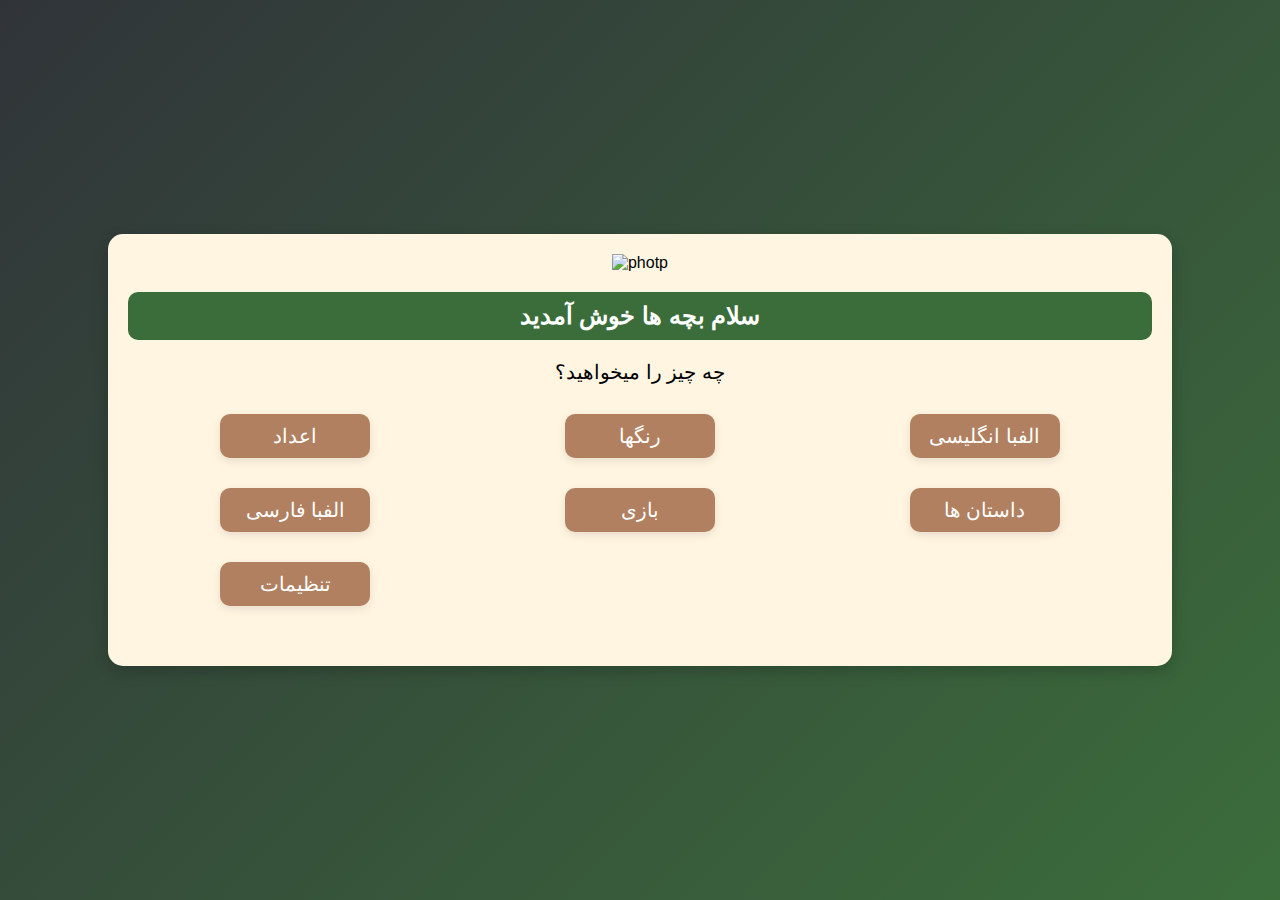
==== Page1.html @ add8a2b7 "commit 1" ====
<!DOCTYPE html>
<html lang="fa">

<head>
    <meta charset="UTF-8">
    <meta name="viewport" content="width=device-width, initial-scale=1.0">
    <title>Welcome Page</title>
    <style>
        body {
            background: linear-gradient(135deg, #303439, #3b6d3b);
            font-family: 'Arial', sans-serif;
            display: flex;
            justify-content: center;
            align-items: center;
            height: 100vh;
            margin: 0;
            animation-delay: 0.5s;
            
        }

        img {
            width: 150px;
            height: 150px;
            animation: fadeInUp 2s ease forwards;

        }

        .container {
            text-align: center;
            background-color: #fff5e1;
            padding: 20px;
            border-radius: 15px;
            box-shadow: 0px 5px 15px rgba(0, 0, 0, 0.2);
            width: 80%;
            



        }

        h2 {
            background-color: #3b6d3b;
            color: #fff;
            padding: 10px;
            border-radius: 10px;
            margin-bottom: 20px;
            animation: fadeInUp 2s ease forwards;
        }

        p {
            font-size: 20px;
            animation: fadeInUp 2s ease forwards;

        }

        .buttons {
            display: grid;
            grid-template-columns: 1fr 1fr 1fr;
            grid-template-rows: repeat(6, auto);
            gap: 10px;
            animation: fadeInUp 2s ease forwards;
        }

        .button {
            background-color: #b08060;
            color: #fff;
            border: none;
            padding: 10px 10px;
            border-radius: 10px;
            cursor: pointer;
            transition: background-color 0.3s ease, transform 0.2s ease;
            font-size: 20px;
            box-shadow: 0px 3px 10px rgba(0, 0, 0, 0.1);
            margin: 10px;
            width: 150px;

        }

        .button:hover {
            background-color: #a07050;
            transform: translateY(-3px);
        }

        .button:active {
            transform: translateY(1px);
        }


        @media (min-width: 150px) and (max-width: 480px) {
            body {
                background: linear-gradient(135deg, #303439, #3b6d3b);
                background-repeat: no-repeat;
                background-attachment: fixed;
                background-size: cover;
                background-position: center;
                font-family: 'Arial', sans-serif;
                display: flex;
                justify-content: center;
                align-items: center;
                height: 120vh;
                margin: 0;
            }


            .container {
                text-align: center;
                background-color: #fff5e1;
                padding: 20px;
                border-radius: 15px;
                box-shadow: 0px 5px 15px rgba(0, 0, 0, 0.2);
                width: 80%;
                margin-top: 10%;
                margin-bottom: 10%;



            }

            .buttons {
                display: grid;
                grid-template-columns: repeat(1, 1fr);
                grid-template-rows: repeat(6, auto);
                gap: 5px;
                margin: 10%;
            }

            .button {
                background-color: #b08060;
                color: #fff;
                border: none;
                padding: 10px 10px;
                border-radius: 10px;
                cursor: pointer;
                transition: background-color 0.3s ease, transform 0.2s ease;
                font-size: 20px;
                box-shadow: 0px 3px 10px rgba(0, 0, 0, 0.1);
                width: 80%;
            }
        }

        @media (min-width: 480px) and (max-width: 760px) {

            body {
                background: linear-gradient(135deg, #303439, #3b6d3b);
                font-family: 'Arial', sans-serif;
                display: flex;
                justify-content: center;
                align-items: center;
                height: 120vh;


            }

            .container {
                text-align: center;
                background-color: #fff5e1;
                padding: 10px;
                border-radius: 15px;
                box-shadow: 0px 5px 15px rgba(0, 0, 0, 0.2);
                width: 70%;

            }

            .buttons {
                display: grid;
                grid-template-columns: repeat(2, 1fr);
                grid-template-rows: repeat(6, auto);
                gap: 10px;

            }

            .button {
                background-color: #b08060;
                color: #fff;
                border: none;
                padding: 10px 10px;
                border-radius: 10px;
                cursor: pointer;
                transition: background-color 0.3s ease, transform 0.2s ease;
                font-size: 20px;
                box-shadow: 0px 3px 10px rgba(0, 0, 0, 0.1);
                width: 70%;
            }
        }

        @keyframes fadeIn {
            from { opacity: 0; }
            to { opacity: 1; }
        }

        @keyframes fadeInUp {
            from {
                opacity: 0;
                transform: translateY(20px);
            }
            to {
                opacity: 1;
                transform: translateY(0);
            }
        }
    </style>
</head>

<body>

    <div class="container">

        <div>
            <img src="./img/cartoon-characters-girl-photo-png-4.png" alt="photp">
        </div>

        <h2> سلام بچه ها خوش آمدید </h1>
            <p>چه چیز را میخواهید؟</p>

            <div class="buttons">

                <a href="Page5Numbere.html"><button class="button">اعداد</button> </a>
                <a href="Pade2Color.html"> <button class="button">رنگها</button></a>
                <a href="Page3AL-Ehglish.html"><button class="button">الفبا انگلیسی</button></a>
                <a href="page4AL-Persion.html"><button class="button">الفبا فارسی</button></a>
                <a href="GAME/index.html"> <button class="button">بازی</button> </a>
                <a href="Page6Story.html"><button class="button">داستان ها</button></a>
                <a href="page7Setting.html"><button class="button">تنظیمات</button></a>
                
            </div>
</body>

</html>
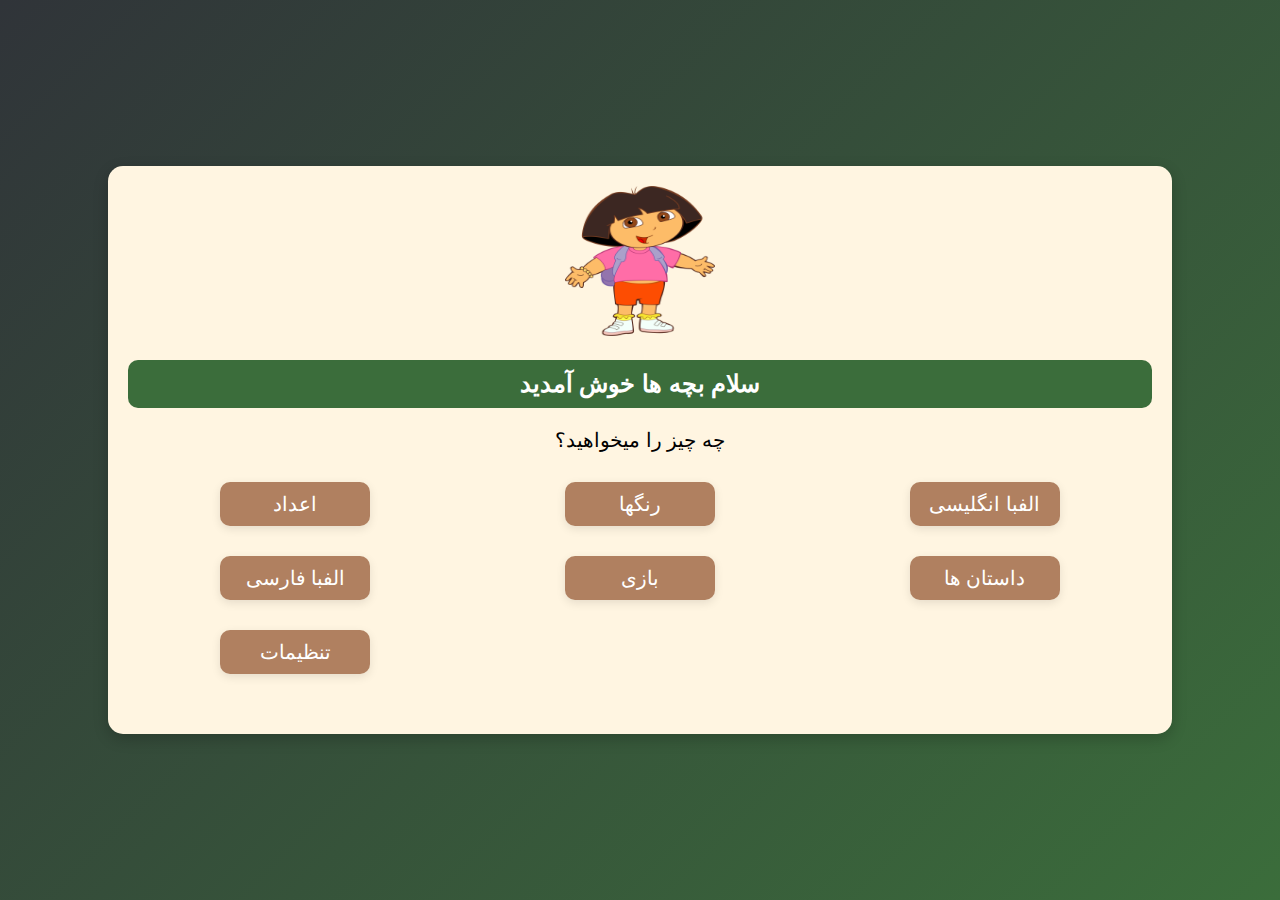
==== commit cfdcc1c1: "commit 10" ====
--- a/Page1.html
+++ b/Page1.html
@@ -15,16 +15,13 @@
             height: 100vh;
             margin: 0;
             animation-delay: 0.5s;
-            
         }
 
         img {
             width: 150px;
             height: 150px;
             animation: fadeInUp 2s ease forwards;
-
-        }
-
+        }
         .container {
             text-align: center;
             background-color: #fff5e1;
@@ -32,10 +29,6 @@
             border-radius: 15px;
             box-shadow: 0px 5px 15px rgba(0, 0, 0, 0.2);
             width: 80%;
-            
-
-
-
         }
 
         h2 {
